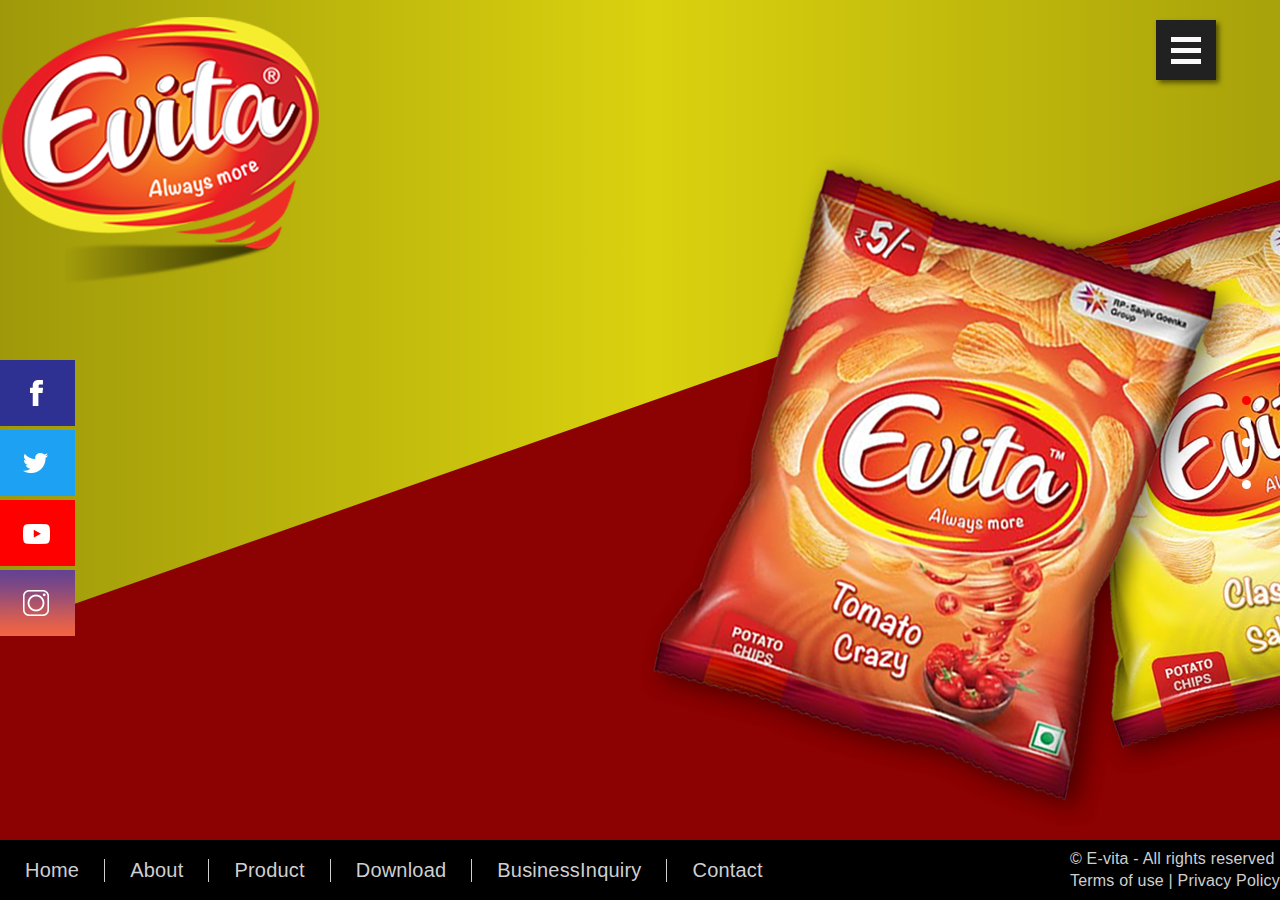
==== home.html @ 88197686 "responsove" ====
<!DOCTYPE html>
<html lang="en">

<head>
    <meta charset="UTF-8">
    <meta name="viewport" content="width=device-width, initial-scale=1.0">
    <meta http-equiv="X-UA-Compatible" content="ie=edge">
    <title>Document</title>
    <link rel="stylesheet" href="style.css">

</head>

<body>

    <header class="header">
        <div class="bgYellow">
            <div class="bgYellow__content">

                <div class="header__logo-box container">
                    <img src="img/logo.png" alt="Logo" class="header__logo">
                </div>

                <div class="button flex " id="button">
                    <span class="line"></span>
                    <span class="line"></span>
                    <span class="line"></span>
                </div>
            </div>
        </div>
        <!-- <div class="contentWrap">
            <img class="contentWrap__img-1" src="./img/providing.png" alt="providing">
            <img class="contentWrap__img-2" src="./img/wideRange.png" alt="providing">
            <h3 class="contentWrap__heading">The production process is highly
                <br> automated and systematic</h3>
        </div> -->


        <div class="image_animation">
            <img src="img/packet.png" alt="evita-image">
        </div>

        <div class="social flex">

            <a href="#">
                <img src="./img/facebook_logo.png" alt="facebook">
            </a>
            <a href="#">
                <img src="./img/twitter_logo.png" alt="twitter">
            </a>
            <a href="#">
                <img src="./img/youtube-logo.png" alt="youtube">
            </a>
            <a href="#">
                <img src="./img/insta_logo.png" alt="instagram">
            </a>

        </div>



    </header>
    <nav class="navbar">
        <div class="container flex nav__content">
            <ul class="navigation__list flex">
                <li class="navigation__item">
                    <a href="home"> Home </a>
                </li>
                <li class="navigation__item">
                    <a href="home"> About</a>
                </li>
                <li class="navigation__item">
                    <a href="home"> Product </a>
                </li>
                <li class="navigation__item">
                    <a href="home"> Download </a>
                </li>
                <li class="navigation__item">
                    <a href="home"> BusinessInquiry </a>
                </li>
                <li class="navigation__item">
                    <a href="home"> Contact </a>
                </li>
            </ul>

            <div class="policy flex">
                <p> &copy; E-vita - All rights reserved</p>
                <p>Terms of use | Privacy Policy</p>
            </div>
        </div>




    </nav>

    <div class="fp-nav" class="fp-right">
        <ul>
            <li>
                <a href="#" class="active">
                    <span></span>
                </a>
            </li>
            <li>
                <a href="#">
                    <span></span>
                </a>
            </li>

            <li>
                <a href="#">
                    <span></span>
                </a>
            </li>
            <li>
                <a href="#">
                    <span></span>
                </a>
            </li>
            <li>
                <a href="#">
                    <span></span>
                </a>
            </li>
        </ul>
    </div>

    <script>
        const button = document.getElementById('button');

        button.addEventListener('click', function () {
            button.classList.toggle('cross');
        });
    </script>

</body>

</html>
---- style.css ----
*,
*::after,
*::before {
  margin: 0;
  padding: 0;
  box-sizing: inherit;
}

body {
  box-sizing: border-box;
  background-color: red;
  font-family: Arial, Helvetica, sans-serif;
}

.flex {
  display: flex;
}
.header {
  background-color: #8c0101;
  height: 100%;
  position: relative;
}
.container {
  max-width: 1764px;
  margin: 0 auto;
}

.bgYellow {
  background-color: #dad20e;
  background: url(https://www.tooyumm.com/images/bg.png) 0% 0% repeat #dad20e;
  -webkit-clip-path: polygon(0 0, 100% 0, 100% 20%, 0 70%);
  clip-path: polygon(0 0, 100% 0, 100% 20%, 0 70%);

  animation: bg-move 90s;
  animation-timing-function: linear;
  animation-iteration-count: infinite;
}

.bgYellow__content {
  background: #dad20e;
  height: 100vh;
  background: rgb(0, 0, 0);
  background: linear-gradient(
    90deg,
    rgba(0, 0, 0, 0.26934523809523814) 0%,
    rgba(218, 210, 14, 0) 51%,
    rgba(0, 0, 0, 0.23012955182072825) 100%
  );
  padding-top: 17px;
}

.alert {
  font-size: 26px;
  margin: 7px;
  line-height: 1.5;
  word-spacing: 5px;
  letter-spacing: 1px;
}
.button {
  /* display: flex; */
  flex-direction: column;
  justify-content: center;
  align-items: center;
  height: 60px;
  width: 60px;
  position: absolute;
  top: 20px;
  right: 5vw;
  background: #212121;
  z-index: 1;
  cursor: pointer;
  -webkit-box-shadow: 3px 3px 5px rgba(0, 0, 0, 0.5);
  box-shadow: 3px 3px 5px rgba(0, 0, 0, 0.5);
}
.line {
  background: #fafafa;
  width: 30px;
  height: 5px;
  z-index: 1;
  margin: 3px;
  -webkit-transition: all 0.5s ease;
  transition: all 0.5s ease;
}
.cross {
  z-index: 1;
}
.cross span:first-child {
  z-index: 3;
  -webkit-transform: rotate(-45deg);
  transform: rotate(-45deg);
  -webkit-transform-origin: 80% 100%;
  transform-origin: 80% 100%;
}
.cross span:nth-child(2) {
  -webkit-transform: rotate(180deg);
  transform: rotate(180deg);
  width: 0px;
  height: 0px;
  z-index: 0;
}
.cross span:last-child {
  -webkit-transform: rotate(45deg);
  transform: rotate(45deg);
  -webkit-transform-origin: 92% -10%;
  transform-origin: 92% -10%;
  z-index: 3;
}

.contentWrap {
  width: 60%;
  /* float: left; */
  transform: skew(0deg, 2deg);
  opacity: 1;
  /* margin: 10% 0 0; */
  top: 335px;
  position: absolute;
  left: 10vw;
}

.contentWrap__img-1 {
  position: absolute;
  top: 0px;
  animation: heading_animation1 1s linear;
  transition-delay: 0.4s;
  transition: all 0.5s ease-in-out;
  -webkit-transition: all 0.5s ease-in-out;
}

.contentWrap__img-2 {
  position: absolute;
  top: 105px;
  /* margin: -15vh; */
  left: 150px;
  animation: heading_animation2 1s linear;
  transition-delay: 0.4s;
  transition: all 0.5s ease-in-out;
  -webkit-transition: all 0.5s ease-in-out;
}
.contentWrap__heading {
  color: white;
  transform: skew(0deg, -17deg);
  position: absolute;
  margin-top: 350px;

  letter-spacing: 1.5px;
  line-height: 1.7;
  margin-left: 300px;

  animation: heading_animation3 1s linear;
  transition-delay: 0.4s;
  transition: all 0.5s ease-in-out;
  -webkit-transition: all 0.5s ease-in-out;
}

.image_animation {
  position: absolute;
  top: 17vh;
  left: 50vw;
  animation: moveInBottom 1s linear;
}

/* social site links */
.social {
  display: flex;
  flex-direction: column;
  position: absolute;
  top: 40vh;
  left: 0;
}

/* navigation */
.navbar {
  height: 60px;
  background-color: #000;
  width: 100%;
  position: fixed;
  bottom: 0;
}
.navigation__list {
  /* display: flex; */
  justify-content: left;
  height: 60px;
  align-items: center;
}

nav ul li a {
  align-self: center;
  text-decoration: none;
  color: #cfcfcf;
  padding: 0px 25px;
  font-size: 20px;
  letter-spacing: 0.2px;
}

nav ul li:not(:last-child) {
  border-right: 1px solid #cfcfcf;
}
.nav__content {
  justify-content: space-between;
}
.policy {
  color: #cfcfcf;
  flex-direction: column;
  justify-content: center;
}

.policy p {
  padding: 2px 0;
  font-size: 16px;
  font-weight: 300;
  letter-spacing: 0.2px;
}

.fp-nav {
  position: fixed;
  top: 44vh;
  right: 0;
}
.fp-nav li {
  color: white;
  font-size: 30px;
  margin: -13px;
}
.fp-nav li:first-child {
  color: red;
}
@keyframes bg-move {
  from {
    background-position: 0% 0%;
  }

  to {
    background-position: 0% 100%;
  }
}

@keyframes moveInBottom {
  0% {
    opacity: 1;
    transform: translateY(100%);
  }

  50% {
    opacity: 1;
    transform: translateY(0%);
  }

  100% {
    opacity: 1;
    transform: translateY(0%);
  }
}

@keyframes heading_animation1 {
  0% {
    opacity: 0;
    top: -300px;
  }

  25% {
    opacity: 0;
    top: -300px;
  }

  75% {
    opacity: 1;
    top: 0;
  }

  100% {
    opacity: 1;
    top: 0;
  }
}

@keyframes heading_animation2 {
  0% {
    opacity: 0;
    top: +300px;
  }

  25% {
    opacity: 0;
    top: +300px;
  }

  75% {
    opacity: 1;
    top: 105px;
  }

  100% {
    opacity: 1;
    top: 105px;
  }
}

@keyframes heading_animation3 {
  0% {
    opacity: 0;
    top: +300px;
  }

  25% {
    opacity: 0;
    top: +300px;
  }

  75% {
    opacity: 1;
    top: 50px;
  }

  100% {
    opacity: 1;
    top: 50px;
  }
}

@media only screen and (max-width: 420px) {
  .header__logo-box img {
    width: 100px;
    margin-left: 10px;
  }

  .image_animation {
    top: 37vh;
    left: 10vw;
  }

  .image_animation img {
    width: 300px;
  }
  .contentWrap__img-1 {
    width: 250px;
  }
  .contentWrap__img-2 {
    width: 250px;
  }
  .contentWrap__heading {
    width: 300px;
    text-align: justify;
    font-size: 16px;
  }

  .fp-nav {
    right: 0;
  }
  .navbar {
    overflow-x: auto;
    /* width: 1000px; */
  }
  .navbar ul li {
    padding: 0 10px;
  }
  .navbar ul li a {
    padding: 0;
  }

  .social {
    display: none;
  }
  .policy {
    display: none;
  }
}
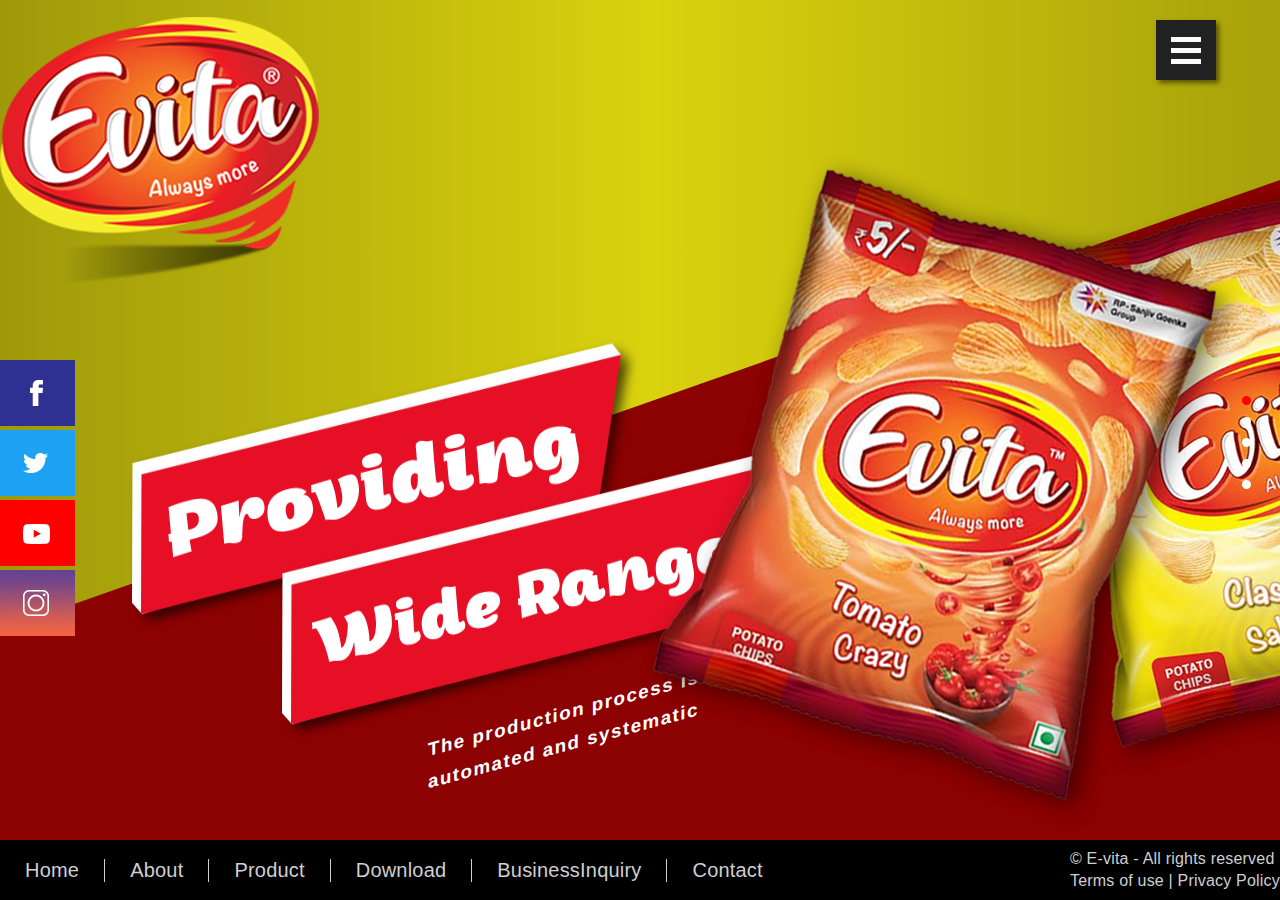
==== commit 3295ac6f: "2 responsove" ====
--- a/home.html
+++ b/home.html
@@ -27,12 +27,12 @@
                 </div>
             </div>
         </div>
-        <!-- <div class="contentWrap">
+        <div class="contentWrap">
             <img class="contentWrap__img-1" src="./img/providing.png" alt="providing">
             <img class="contentWrap__img-2" src="./img/wideRange.png" alt="providing">
             <h3 class="contentWrap__heading">The production process is highly
                 <br> automated and systematic</h3>
-        </div> -->
+        </div>
 
 
         <div class="image_animation">
--- a/style.css
+++ b/style.css
@@ -342,7 +342,16 @@
     text-align: justify;
     font-size: 16px;
   }
-
+  .image_animation {
+    position: absolute;
+    top: 37vh;
+    /* left: 0vw; */
+    animation: moveInBottom 1.5s linear;
+  }
+
+  .contentWrap {
+    display: none;
+  }
   .fp-nav {
     right: 0;
   }
